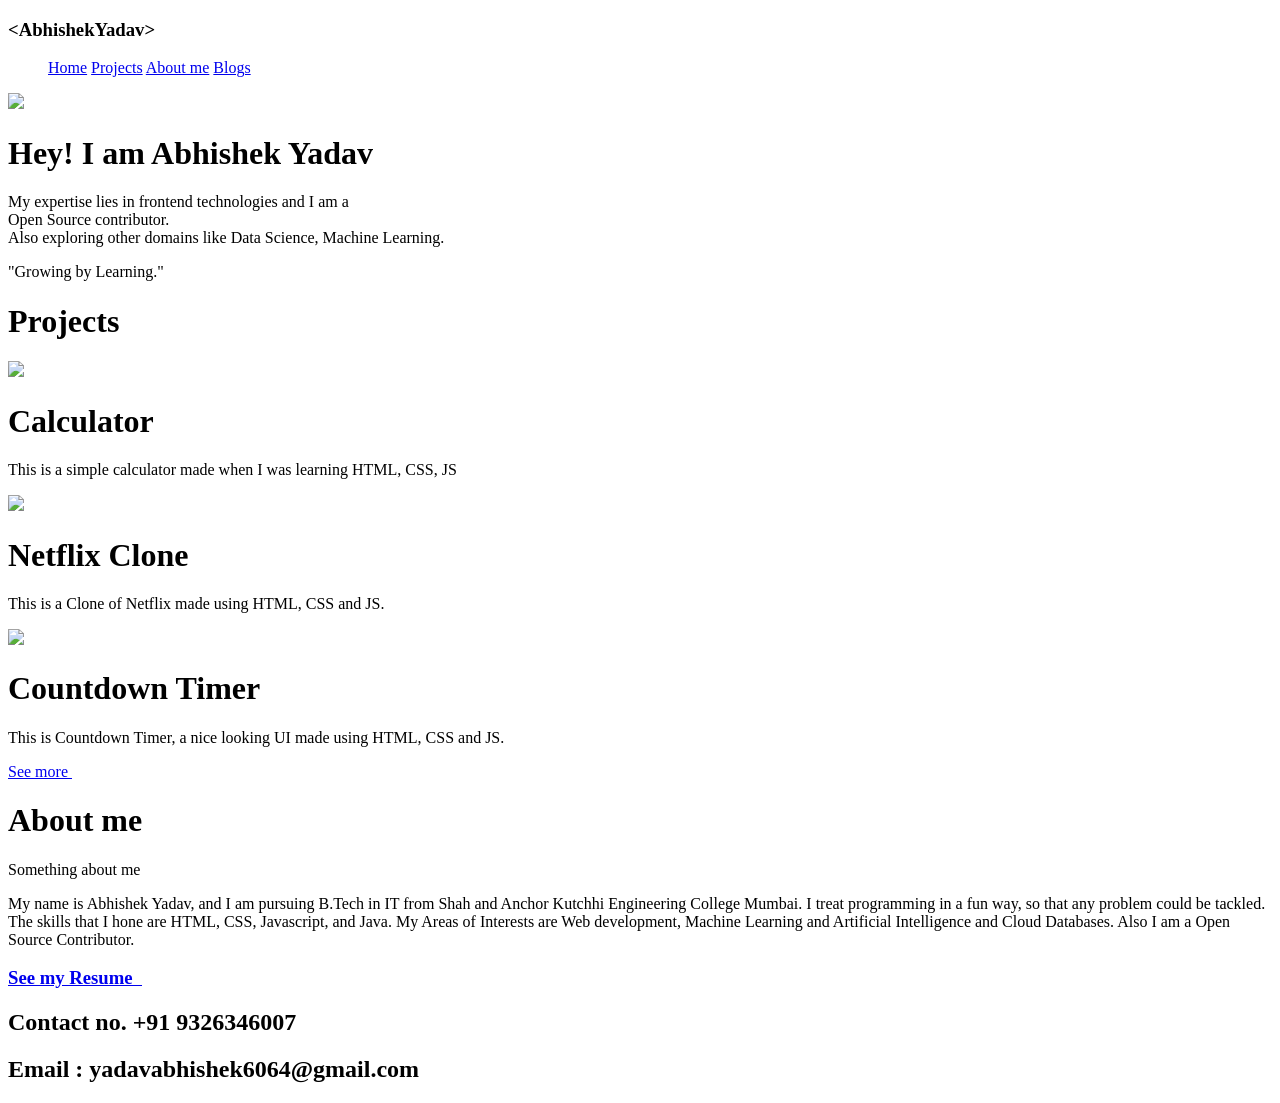
==== index.html @ 230ac6e8 "Added html file" ====
<!DOCTYPE html>
<html lang="en">
<head>
  <script src="https://kit.fontawesome.com/28524b1a00.js" crossorigin="anonymous"></script>
  <link rel="stylesheet" href="style.css">
</head>
<body>
  <header>
    <div class="nav-section">
      <h3>&lt;Abhishek<span>Yadav&gt;</span></h3>
      <nav>
        <ul>
          <a href="#">Home</a>
          <a href="#heading">Projects</a>
          <a href="#abt-me">About me</a>
          <a href="#">Blogs</a>
        </ul>
      </nav>
    </div>
    <div class="content">
      <img src="https://st3.depositphotos.com/4216129/31690/v/380/depositphotos_316901626-stock-illustration-teenage-boy-in-glasses-looking.jpg" id="profile">
      <div class="learnings">
        <h1>Hey! I am Abhishek Yadav</h1>
        <p id="desc">My expertise lies in frontend technologies and I am a <br><span>Open Source contributor.<span><br>
          Also exploring other domains like Data Science, Machine Learning.
        </p>
        <p>"Growing <span>by</span> Learning."</p>
      </div>
    </div>
    <div class="icons">
      <div class="links">
        <a href="https://github.com/abhishekY2401"><i class="fab fa-github"></i></a>
        <a href="https://www.linkedin.com/in/abhishek-yadav-1a1808205/"><i class="fab fa-linkedin-in"></i></a>
        <a href="yadavabhishek6064@gmail.com"><i class="far fa-envelope"></i></a>
      </div>
    </div>
  </header>

  <div class="projects-section">
    <h1 id="heading">Projects</h1>
    <div class="cards">
      <div class="project-1">
        <img src="http://rockcontent.com/wp-content/uploads/2021/02/interactive-calculator.png" id="calculator">
        <div class="info-1">
          <h1 id="pro-heading-1">Calculator</h1>
          <p id="pro-desc-1">This is a simple calculator made when I was learning HTML, CSS, JS</p>
          <a href="https://github.com/abhishekY2401/Simple-Calculator"><i class="fab fa-github"></i></a>
          <a href="https://codepen.io/codepen-io-abhi24/full/LYyXPKQ"><i class="fab fa-codepen"></i></a>
        </div>
      </div>
      <div class="project-2">
        <img src="https://www.wizcase.com/wp-content/uploads/2018/10/netflix_02-autoresized41reY.jpg" id="netflix">
        <div class="info-2">
          <h1 id="pro-heading-2">Netflix Clone</h1>
          <p id="pro-desc-2">This is a Clone of Netflix made using HTML, CSS and JS.</p>
          <a href="https://github.com/abhishekY2401/Simple-Calculator"><i class="fab fa-github"></i></a>
          <a href="https://codepen.io/codepen-io-abhi24/full/LYyXPKQ"><i class="fab fa-codepen"></i></a>
        </div>
      </div>
      <div class="project-3">
        <img src="https://library.kissclipart.com/20180831/lrw/kissclipart-hoodie-countdown-clipart-countdown-computer-icons-8f9355960125a2c9.png" id="timer">
        <div class="info-3">
          <h1 id="pro-heading-3">Countdown Timer</h1>
          <p id="pro-desc-3">This is Countdown Timer, a nice looking UI made using HTML, CSS and JS.</p>
          <a href="https://github.com/abhishekY2401/Countdown-Timer"><i class="fab fa-github"></i></a>
          <a href="https://codepen.io/codepen-io-abhi24/full/WNjVxop"><i class="fab fa-codepen"></i></a>
        </div>
      </div>
      <a href="#" id="more-pro">See more&nbsp;<i class="fas fa-long-arrow-alt-right"></i></a>
    </div>
  </div>

  <div class="about-me">
    <div>
      <h1 id="abt-me">About me</h1>
      <p id="mee">Something about me</p>
      <p id="me">My name is Abhishek Yadav, and I am pursuing B.Tech in IT from Shah and Anchor Kutchhi Engineering College
      Mumbai. I treat programming in a fun way, so that any problem could be tackled. The skills that I hone are HTML, CSS, Javascript,
      and Java. My Areas of Interests are Web development, Machine Learning and Artificial Intelligence and Cloud Databases.
      Also I am a Open Source Contributor.</p> 

      <a href="#"><h3 id="resume">See my Resume&nbsp;&nbsp;<i class="fas fa-long-arrow-alt-right"></i></h3></a>
    </div>
  </div>

  <footer>
    <a><i class="fas fa-phone-alt"></i></a>
    <h2 id="contact">Contact no.&nbsp;+91 9326346007</h2>
    <a><i class="far fa-envelope"></i></a>
    <h2 id="email">Email : yadavabhishek6064@gmail.com</h2>
  </footer>
</body>
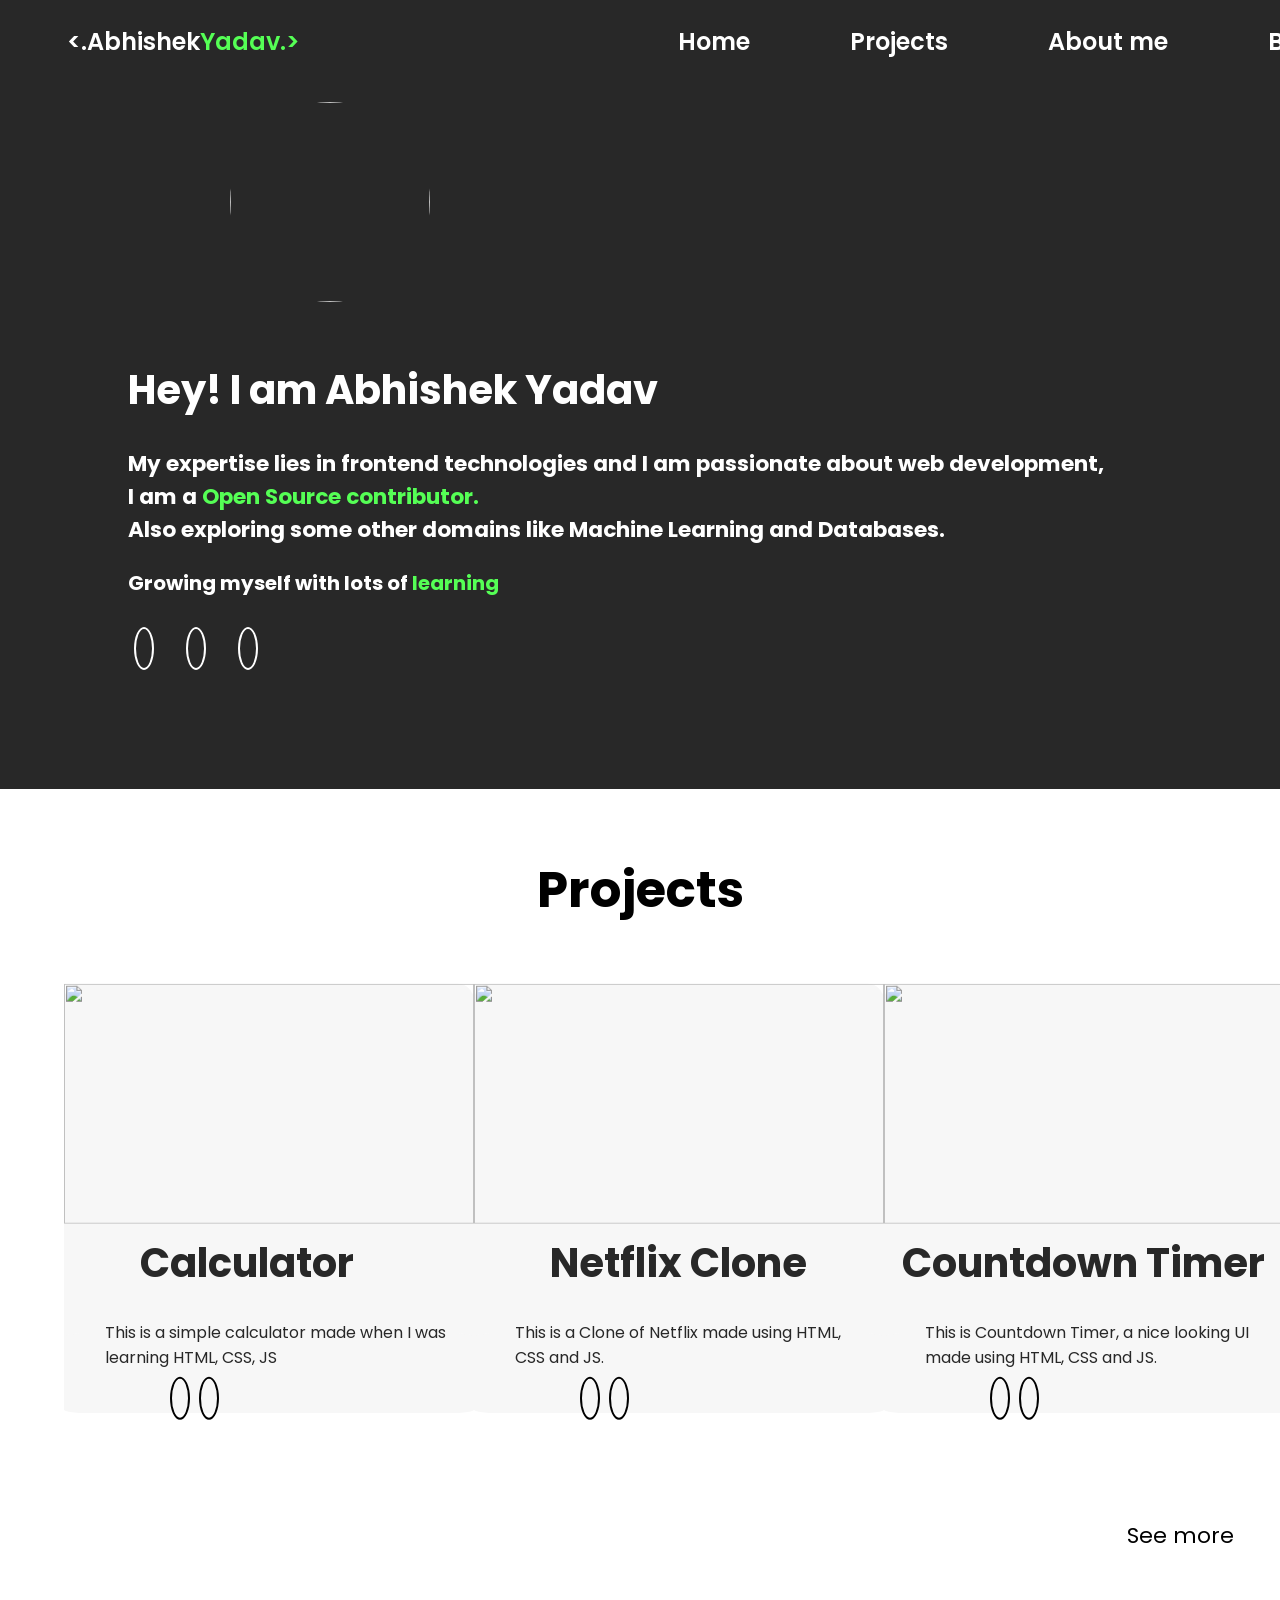
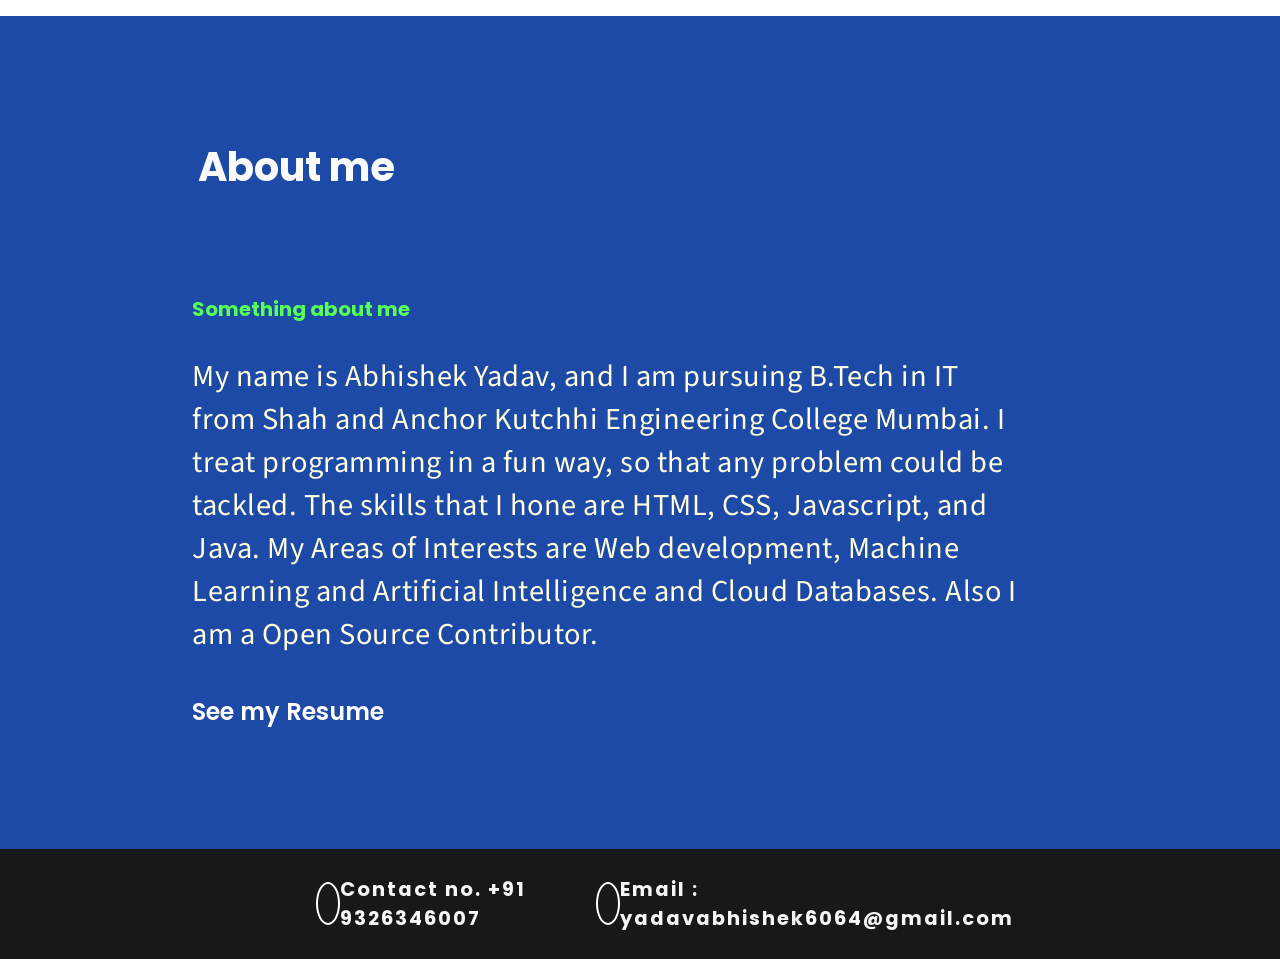
==== commit 2874f883: "Made new changes in html and css file" ====
--- a/index.html
+++ b/index.html
@@ -7,7 +7,7 @@
 <body>
   <header>
     <div class="nav-section">
-      <h3>&lt;Abhishek<span>Yadav&gt;</span></h3>
+      <h3>&lt;.Abhishek<span>Yadav.&gt;</span></h3>
       <nav>
         <ul>
           <a href="#">Home</a>
@@ -21,10 +21,10 @@
       <img src="https://st3.depositphotos.com/4216129/31690/v/380/depositphotos_316901626-stock-illustration-teenage-boy-in-glasses-looking.jpg" id="profile">
       <div class="learnings">
         <h1>Hey! I am Abhishek Yadav</h1>
-        <p id="desc">My expertise lies in frontend technologies and I am a <br><span>Open Source contributor.<span><br>
-          Also exploring other domains like Data Science, Machine Learning.
+        <p id="desc">My expertise lies in frontend technologies and I am passionate about web development,<br>I am a <span>Open Source contributor.</span><br>
+          Also exploring some other domains like Machine Learning and Databases.
         </p>
-        <p>"Growing <span>by</span> Learning."</p>
+        <p>Growing myself with lots of <span>learning</span></p>
       </div>
     </div>
     <div class="icons">
@@ -64,10 +64,10 @@
           <p id="pro-desc-3">This is Countdown Timer, a nice looking UI made using HTML, CSS and JS.</p>
           <a href="https://github.com/abhishekY2401/Countdown-Timer"><i class="fab fa-github"></i></a>
           <a href="https://codepen.io/codepen-io-abhi24/full/WNjVxop"><i class="fab fa-codepen"></i></a>
-        </div>
+        </div>  
       </div>
-      <a href="#" id="more-pro">See more&nbsp;<i class="fas fa-long-arrow-alt-right"></i></a>
     </div>
+    <a href="#" id="more-pro">See more&nbsp;<i class="fas fa-long-arrow-alt-right"></i></a>
   </div>
 
   <div class="about-me">
--- a/style.css
+++ b/style.css
@@ -0,0 +1,230 @@
+@import url("https://fonts.googleapis.com/css2?family=Poppins:wght@500&display=swap");
+@import url('https://fonts.googleapis.com/css2?family=Source+Sans+Pro:wght@600&display=swap');
+
+* {
+  box-sizing: border-box;
+  font-family: "Poppins", serif;
+  scroll-behavior: smooth;
+}
+body {
+  margin: 0;
+  padding: 0;
+  border: 0;
+  outline: 0;
+  font-size: 100%;
+  max-width: 100%;
+}
+header {
+  position: relative;
+  background: #282828;
+  width: 100%;
+  height: 100%;
+  overflow-x: hidden;
+}
+.nav-section {
+  width: 100%;
+  display: flex;
+  position: relative;
+}
+h3 {
+  font-weight: 600;
+  font-size: 24px;
+  margin: 16px;
+  color: white;
+  transform: translate(4vw, 8px);
+}
+span {
+  color: #55ff55;
+}
+nav {
+  transform: translate(42vw, 0px);
+  position: absolute;
+}
+ul {
+  list-style: none;
+  font-weight: 600;
+  font-size: 24px;
+  display: flex;
+}
+header a {
+  text-decoration: none;
+  margin-left: 100px;
+  color: white;
+}
+header p {
+  color: white;
+  font-size: 1.25em;
+  margin-left: 10vw;
+  font-weight: 700;
+}
+#desc {
+  font-size: 1.35em;
+}
+#profile {
+  width: 200px;
+  height: 200px;
+  border-radius: 50%;
+  box-shadow: -2px 6 15px 20px #181818;
+  margin: 35px 0 0 18vw;
+}
+h1 {
+  color: white;
+  margin-left: 10vw;
+  margin-top: 4vw;
+  font-size: 40px;
+}
+.links {
+  margin-left: 8vw;
+  margin-top: 3vw;
+  padding-bottom: 10vw;
+}
+.links .fab,
+.fa,
+.far {
+  font-weight: 700;
+  margin-left: -68px;
+  border: 2px solid white;
+  border-radius: 50%;
+  padding: 8px;
+}
+.projects-section {
+  background-color: white;
+  width: 100%;
+  height: 100%;
+}
+.projects-section a {
+  color: white;
+  margin-left: 7vw;
+}
+#heading {
+  font-size: 50px;
+  color: black;
+  margin: 0;
+  margin-top: 5vw;
+  text-align: center;
+}
+.cards {
+  display: flex;
+  justify-content: space-between;
+  align-items: center;
+  transform: translate(0%, -20%);
+  margin-top: 60px;
+  padding-left: 5vw;
+  padding-right: 5vw;
+}
+.cards div {
+  width: 410px;
+  border-radius: 4%;
+  background-color: #f7f7f7;
+  margin-top: 8vw;
+}
+.cards img {
+  width: 100%;
+  height: 240px;
+}
+#more-pro {
+  color: black;
+  font-size: 1.35em;
+  float: right;
+  padding-right: 40px;
+  margin-bottom: 5vw;
+  text-decoration: none;
+}
+.cards .info-1,
+.info-2,
+.info-3 {
+  padding: 2px 16px;
+}
+.cards h1 {
+  color: #282828;
+  margin-top: -8vw;
+  margin-left: 1.5em;
+}
+#pro-heading-3 {
+  margin-left: 1.8px;
+}
+.cards p {
+  color: #282828;
+  margin-left: 25px;
+}
+.cards .fab,
+.fa {
+  color: #181818;
+  border: 2px solid black;
+  border-radius: 50%;
+  padding: 8px;
+  margin-right: -80px;
+  margin-bottom: 30px;
+}
+.about-me {
+  background-color: #1d49a7;
+  width: 100%;
+  height: 100%;
+  overflow-x: hidden;
+}
+.about-me h1 {
+  color: #fafafa;
+  padding: 70px;
+}
+#mee {
+  color: #55ff55;
+  margin-left: 15vw;
+  font-size: 1.25em;
+  font-weight: 700;
+}
+.about-me a {
+  text-decoration: none;
+}
+#me {
+  letter-spacing: 0.5px;
+  padding-right: 20vw;
+  padding-left: 15vw;
+  color: lightyellow;
+  font-size: 1.9em;
+  font-family: 'Source Sans Pro', sans-serif;
+}
+#resume {
+  margin-left: 11vw;
+  margin-bottom: 10vw;
+}
+footer {
+  background-color: #181818;
+  color: whitesmoke;
+  display: flex;
+  justify-content: space-between;
+  align-items: center;
+  font-size: small;
+  padding: 10px;
+  overflow-x: hidden;
+}
+footer a {
+  margin-left: 50px;
+}
+footer .fas,
+.fa {
+  border: 2px solid white;
+  margin-left: 20vw;
+  border-radius: 50%;
+  padding: 10px;
+}
+footer h2 {
+  letter-spacing: 2px;
+}
+#email {
+  margin-right: 20vw;
+}
+footer .far,
+.fa {
+  margin-left: -10px;
+  padding: 10px;
+}
+
+@media screen and (max-width: 600px) {
+  * {
+    width: 100%;
+    background-color: #55ff55;
+  }
+  .projects-section {
+    width: 50%;
+  }
+}
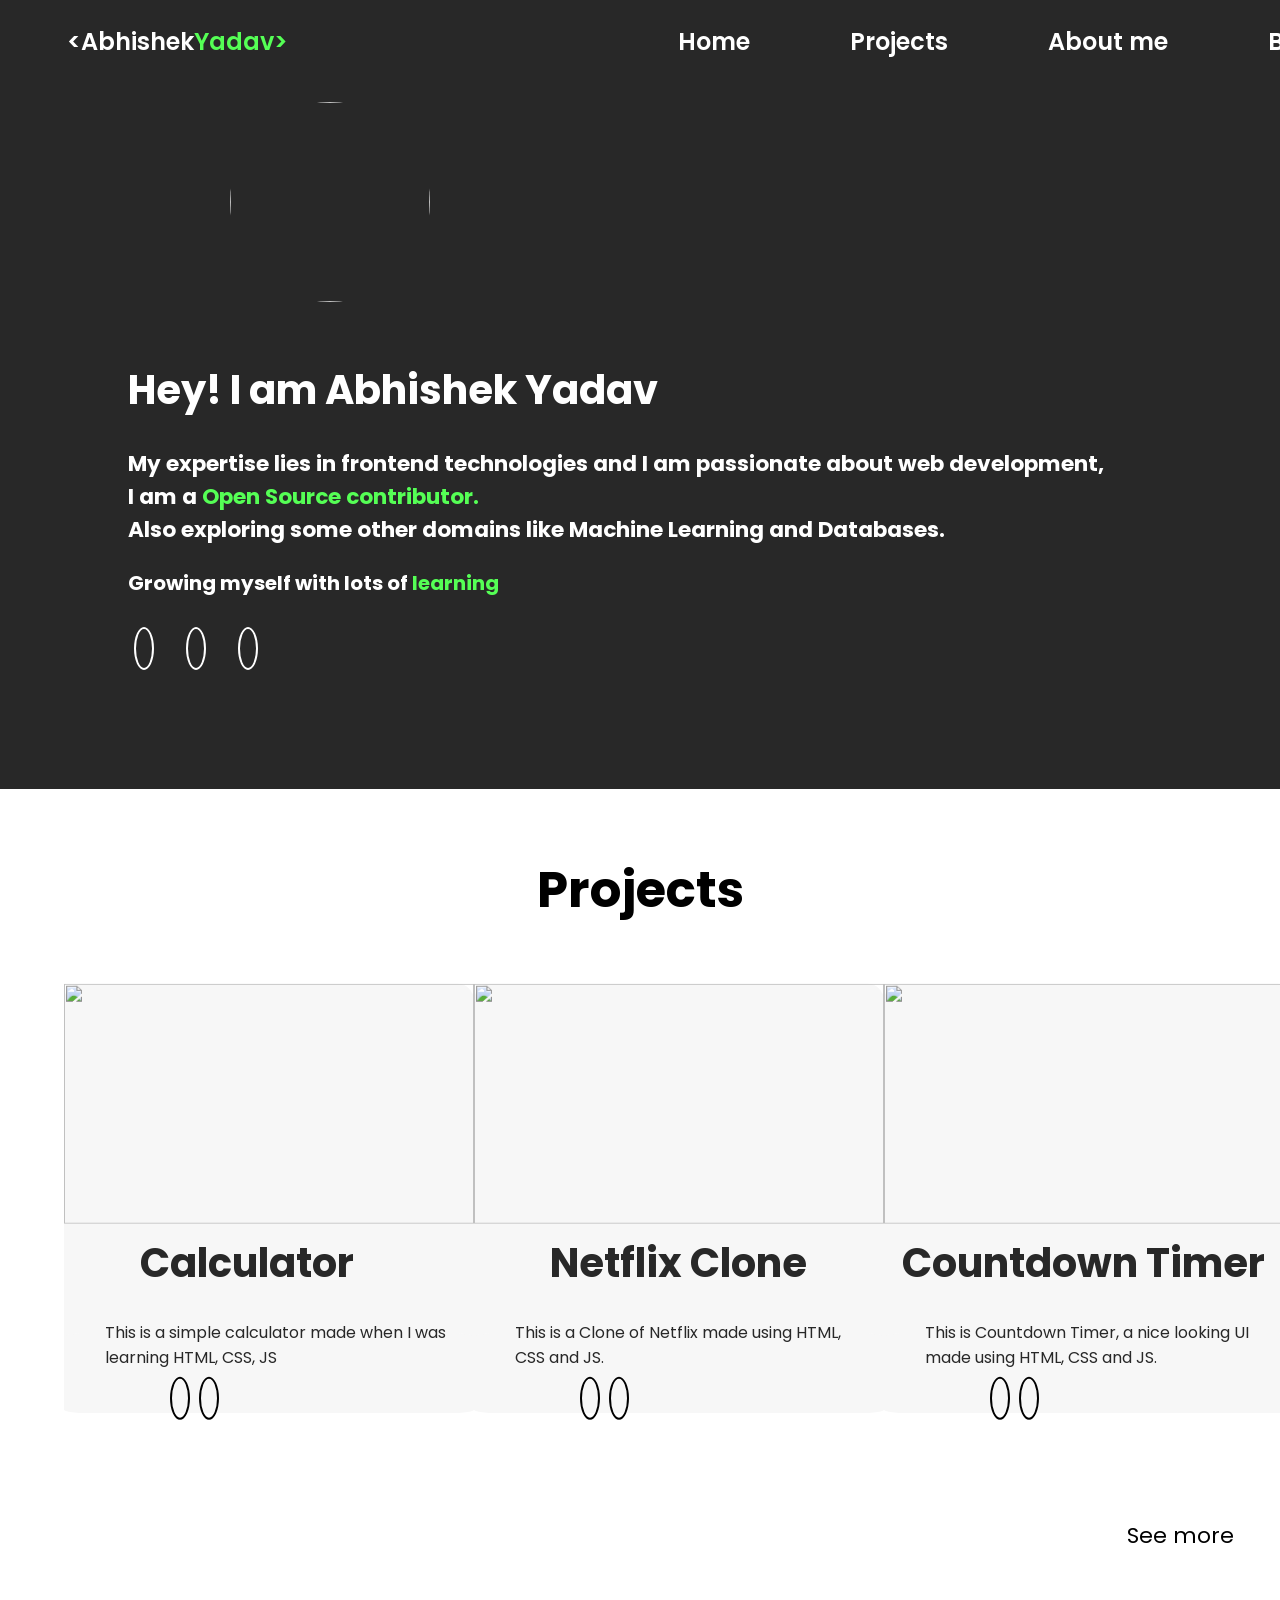
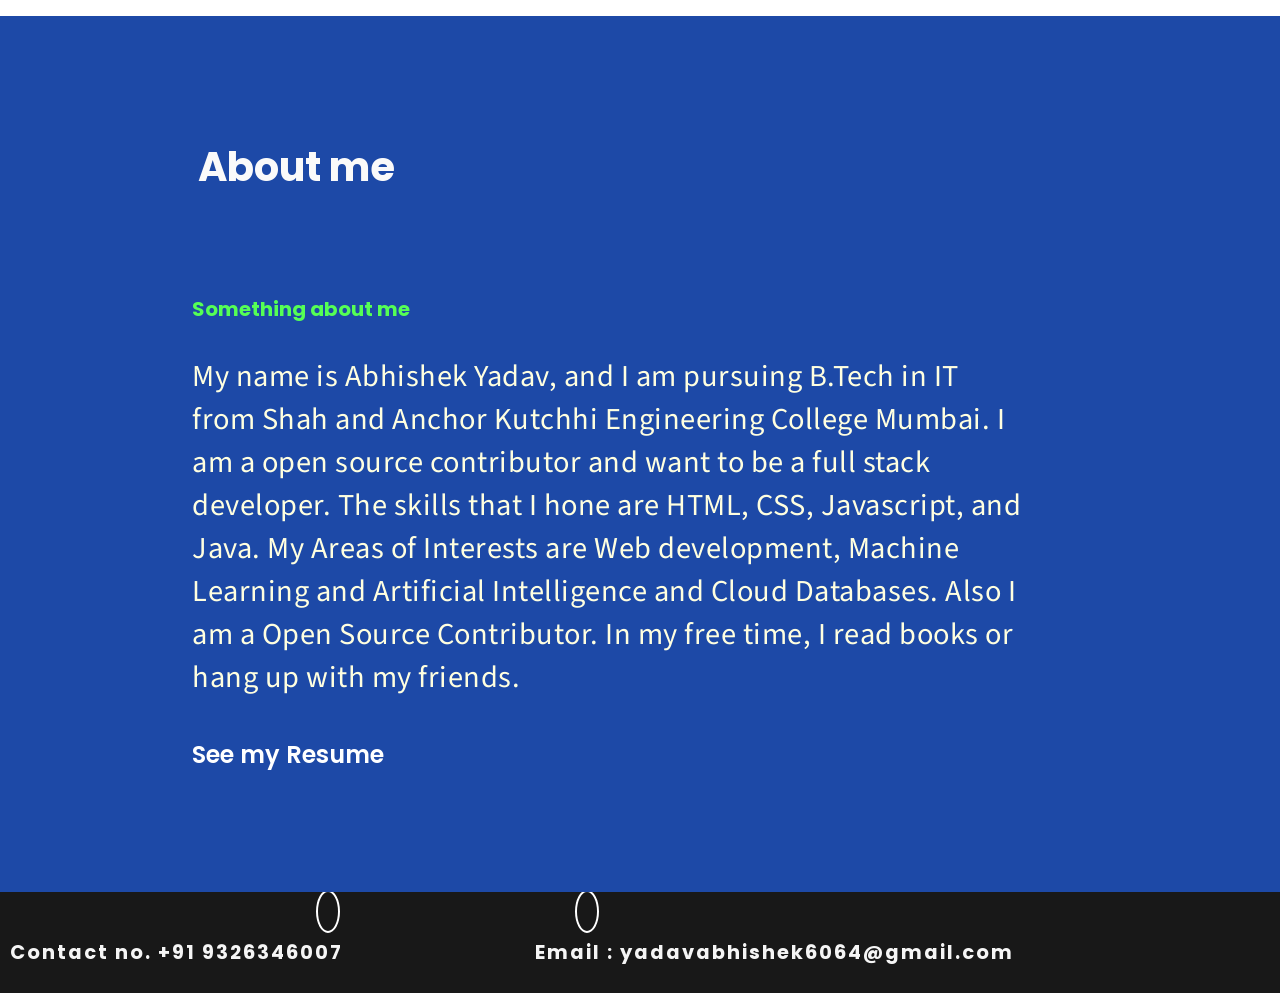
==== commit 230085d4: "Updated index.html" ====
--- a/index.html
+++ b/index.html
@@ -1,92 +1,100 @@
 <!DOCTYPE html>
 <html lang="en">
-<head>
-  <script src="https://kit.fontawesome.com/28524b1a00.js" crossorigin="anonymous"></script>
-  <link rel="stylesheet" href="style.css">
-</head>
-<body>
-  <header>
-    <div class="nav-section">
-      <h3>&lt;.Abhishek<span>Yadav.&gt;</span></h3>
-      <nav>
-        <ul>
-          <a href="#">Home</a>
-          <a href="#heading">Projects</a>
-          <a href="#abt-me">About me</a>
-          <a href="#">Blogs</a>
-        </ul>
-      </nav>
+  <head>
+    <meta charset="UTF-8">
+    <meta http-equiv="X-UA-Compatible" content="IE=edge">
+    <meta name="viewport" content="width=device-width, initial-scale=1.0">
+    <script src="https://kit.fontawesome.com/28524b1a00.js" crossorigin="anonymous"></script>
+    <link rel="stylesheet" href="style.css">
+  </head>
+  <body>
+    <header>
+      <div class="nav-section">
+        <h3>&lt;Abhishek<span>Yadav&gt;</span></h3>
+        <nav>
+          <ul>
+            <a href="#">Home</a>
+            <a href="#heading">Projects</a>
+            <a href="#abt-me">About me</a>
+            <a href="#">Blogs</a>
+          </ul>
+        </nav>
+      </div>
+      <div class="content">
+        <img src="https://st3.depositphotos.com/4216129/31690/v/380/depositphotos_316901626-stock-illustration-teenage-boy-in-glasses-looking.jpg" id="profile">
+        <div class="learnings">
+          <h1>Hey! I am Abhishek Yadav</h1>
+          <p id="desc">My expertise lies in frontend technologies and I am passionate about web development,<br>I am a <span>Open Source contributor.</span><br>
+            Also exploring some other domains like Machine Learning and Databases.
+          </p>
+          <p>Growing myself with lots of <span>learning</span></p>
+        </div>
+      </div>
+      <div class="icons">
+        <div class="links">
+          <a href="https://github.com/abhishekY2401"><i class="fab fa-github"></i></a>
+          <a href="https://www.linkedin.com/in/abhishek-yadav-1a1808205/"><i class="fab fa-linkedin-in"></i></a>
+          <a href="yadavabhishek6064@gmail.com"><i class="far fa-envelope"></i></a>
+        </div>
+      </div>
+    </header>
+
+    <div class="projects-section">
+      <h1 id="heading">Projects</h1>
+      <div class="cards">
+        <div class="project-1">
+          <img src="http://rockcontent.com/wp-content/uploads/2021/02/interactive-calculator.png" id="calculator">
+          <div class="info-1">
+            <h1 id="pro-heading-1">Calculator</h1>
+            <p id="pro-desc-1">This is a simple calculator made when I was learning HTML, CSS, JS</p>
+            <a href="https://github.com/abhishekY2401/Simple-Calculator"><i class="fab fa-github"></i></a>
+            <a href="https://codepen.io/codepen-io-abhi24/full/LYyXPKQ"><i class="fab fa-codepen"></i></a>
+          </div>
+        </div>
+        <div class="project-2">
+          <img src="https://www.wizcase.com/wp-content/uploads/2018/10/netflix_02-autoresized41reY.jpg" id="netflix">
+          <div class="info-2">
+            <h1 id="pro-heading-2">Netflix Clone</h1>
+            <p id="pro-desc-2">This is a Clone of Netflix made using HTML, CSS and JS.</p>
+            <a href="https://github.com/abhishekY2401/Simple-Calculator"><i class="fab fa-github"></i></a>
+            <a href="https://codepen.io/codepen-io-abhi24/full/LYyXPKQ"><i class="fab fa-codepen"></i></a>
+          </div>
+        </div>
+        <div class="project-3">
+          <img src="https://library.kissclipart.com/20180831/lrw/kissclipart-hoodie-countdown-clipart-countdown-computer-icons-8f9355960125a2c9.png" id="timer">
+          <div class="info-3">
+            <h1 id="pro-heading-3">Countdown Timer</h1>
+            <p id="pro-desc-3">This is Countdown Timer, a nice looking UI made using HTML, CSS and JS.</p>
+            <a href="https://github.com/abhishekY2401/Countdown-Timer"><i class="fab fa-github"></i></a>
+            <a href="https://codepen.io/codepen-io-abhi24/full/WNjVxop"><i class="fab fa-codepen"></i></a>
+          </div>  
+        </div>
+      </div>
+      <a href="#" id="more-pro">See more&nbsp;<i class="fas fa-long-arrow-alt-right"></i></a>
     </div>
-    <div class="content">
-      <img src="https://st3.depositphotos.com/4216129/31690/v/380/depositphotos_316901626-stock-illustration-teenage-boy-in-glasses-looking.jpg" id="profile">
-      <div class="learnings">
-        <h1>Hey! I am Abhishek Yadav</h1>
-        <p id="desc">My expertise lies in frontend technologies and I am passionate about web development,<br>I am a <span>Open Source contributor.</span><br>
-          Also exploring some other domains like Machine Learning and Databases.
-        </p>
-        <p>Growing myself with lots of <span>learning</span></p>
+
+    <div class="about-me">
+      <div>
+        <h1 id="abt-me">About me</h1>
+        <p id="mee">Something about me</p>
+        <p id="me">My name is Abhishek Yadav, and I am pursuing B.Tech in IT from Shah and Anchor Kutchhi Engineering College
+        Mumbai. I am a open source contributor and want to be a full stack developer. The skills that I hone are HTML, CSS, Javascript,
+        and Java. My Areas of Interests are Web development, Machine Learning and Artificial Intelligence and Cloud Databases.
+        Also I am a Open Source Contributor. In my free time, I read books or hang up with my friends.</p> 
+
+        <a href="abhishek_Resume.pdf" download="Abhishek Resume"><h3 id="resume">See my Resume&nbsp;&nbsp;<i class="fas fa-long-arrow-alt-right"></i></h3></a>
       </div>
     </div>
-    <div class="icons">
-      <div class="links">
-        <a href="https://github.com/abhishekY2401"><i class="fab fa-github"></i></a>
-        <a href="https://www.linkedin.com/in/abhishek-yadav-1a1808205/"><i class="fab fa-linkedin-in"></i></a>
-        <a href="yadavabhishek6064@gmail.com"><i class="far fa-envelope"></i></a>
+
+    <footer>
+      <div class="call">
+      <a><i class="fas fa-phone-alt"></i></a>
+      <h2 id="contact">Contact no.&nbsp;+91 9326346007</h2>
       </div>
-    </div>
-  </header>
-
-  <div class="projects-section">
-    <h1 id="heading">Projects</h1>
-    <div class="cards">
-      <div class="project-1">
-        <img src="http://rockcontent.com/wp-content/uploads/2021/02/interactive-calculator.png" id="calculator">
-        <div class="info-1">
-          <h1 id="pro-heading-1">Calculator</h1>
-          <p id="pro-desc-1">This is a simple calculator made when I was learning HTML, CSS, JS</p>
-          <a href="https://github.com/abhishekY2401/Simple-Calculator"><i class="fab fa-github"></i></a>
-          <a href="https://codepen.io/codepen-io-abhi24/full/LYyXPKQ"><i class="fab fa-codepen"></i></a>
-        </div>
+      <div class="mail">
+      <a><i class="far fa-envelope"></i></a>
+      <h2 id="email">Email : yadavabhishek6064@gmail.com</h2>
       </div>
-      <div class="project-2">
-        <img src="https://www.wizcase.com/wp-content/uploads/2018/10/netflix_02-autoresized41reY.jpg" id="netflix">
-        <div class="info-2">
-          <h1 id="pro-heading-2">Netflix Clone</h1>
-          <p id="pro-desc-2">This is a Clone of Netflix made using HTML, CSS and JS.</p>
-          <a href="https://github.com/abhishekY2401/Simple-Calculator"><i class="fab fa-github"></i></a>
-          <a href="https://codepen.io/codepen-io-abhi24/full/LYyXPKQ"><i class="fab fa-codepen"></i></a>
-        </div>
-      </div>
-      <div class="project-3">
-        <img src="https://library.kissclipart.com/20180831/lrw/kissclipart-hoodie-countdown-clipart-countdown-computer-icons-8f9355960125a2c9.png" id="timer">
-        <div class="info-3">
-          <h1 id="pro-heading-3">Countdown Timer</h1>
-          <p id="pro-desc-3">This is Countdown Timer, a nice looking UI made using HTML, CSS and JS.</p>
-          <a href="https://github.com/abhishekY2401/Countdown-Timer"><i class="fab fa-github"></i></a>
-          <a href="https://codepen.io/codepen-io-abhi24/full/WNjVxop"><i class="fab fa-codepen"></i></a>
-        </div>  
-      </div>
-    </div>
-    <a href="#" id="more-pro">See more&nbsp;<i class="fas fa-long-arrow-alt-right"></i></a>
-  </div>
-
-  <div class="about-me">
-    <div>
-      <h1 id="abt-me">About me</h1>
-      <p id="mee">Something about me</p>
-      <p id="me">My name is Abhishek Yadav, and I am pursuing B.Tech in IT from Shah and Anchor Kutchhi Engineering College
-      Mumbai. I treat programming in a fun way, so that any problem could be tackled. The skills that I hone are HTML, CSS, Javascript,
-      and Java. My Areas of Interests are Web development, Machine Learning and Artificial Intelligence and Cloud Databases.
-      Also I am a Open Source Contributor.</p> 
-
-      <a href="#"><h3 id="resume">See my Resume&nbsp;&nbsp;<i class="fas fa-long-arrow-alt-right"></i></h3></a>
-    </div>
-  </div>
-
-  <footer>
-    <a><i class="fas fa-phone-alt"></i></a>
-    <h2 id="contact">Contact no.&nbsp;+91 9326346007</h2>
-    <a><i class="far fa-envelope"></i></a>
-    <h2 id="email">Email : yadavabhishek6064@gmail.com</h2>
-  </footer>
-</body>
+    </footer>
+  </body>
+</html>
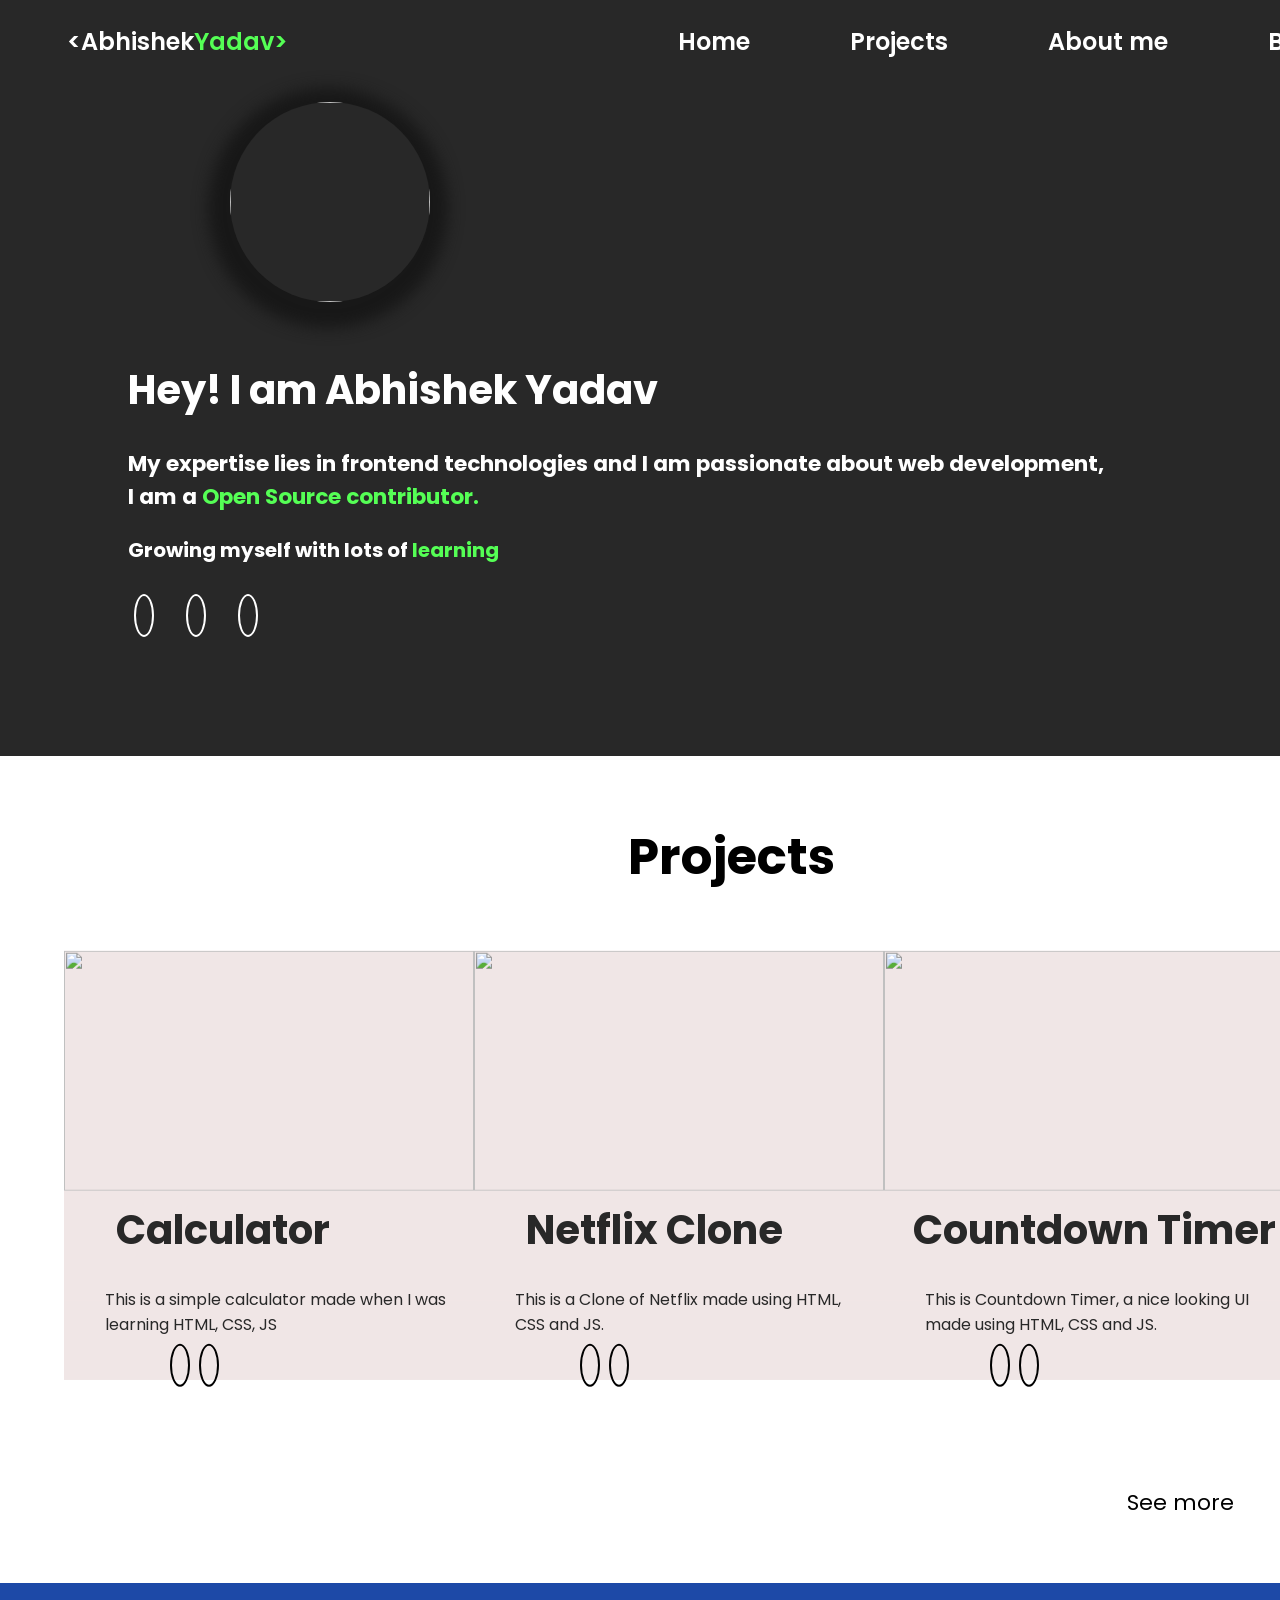
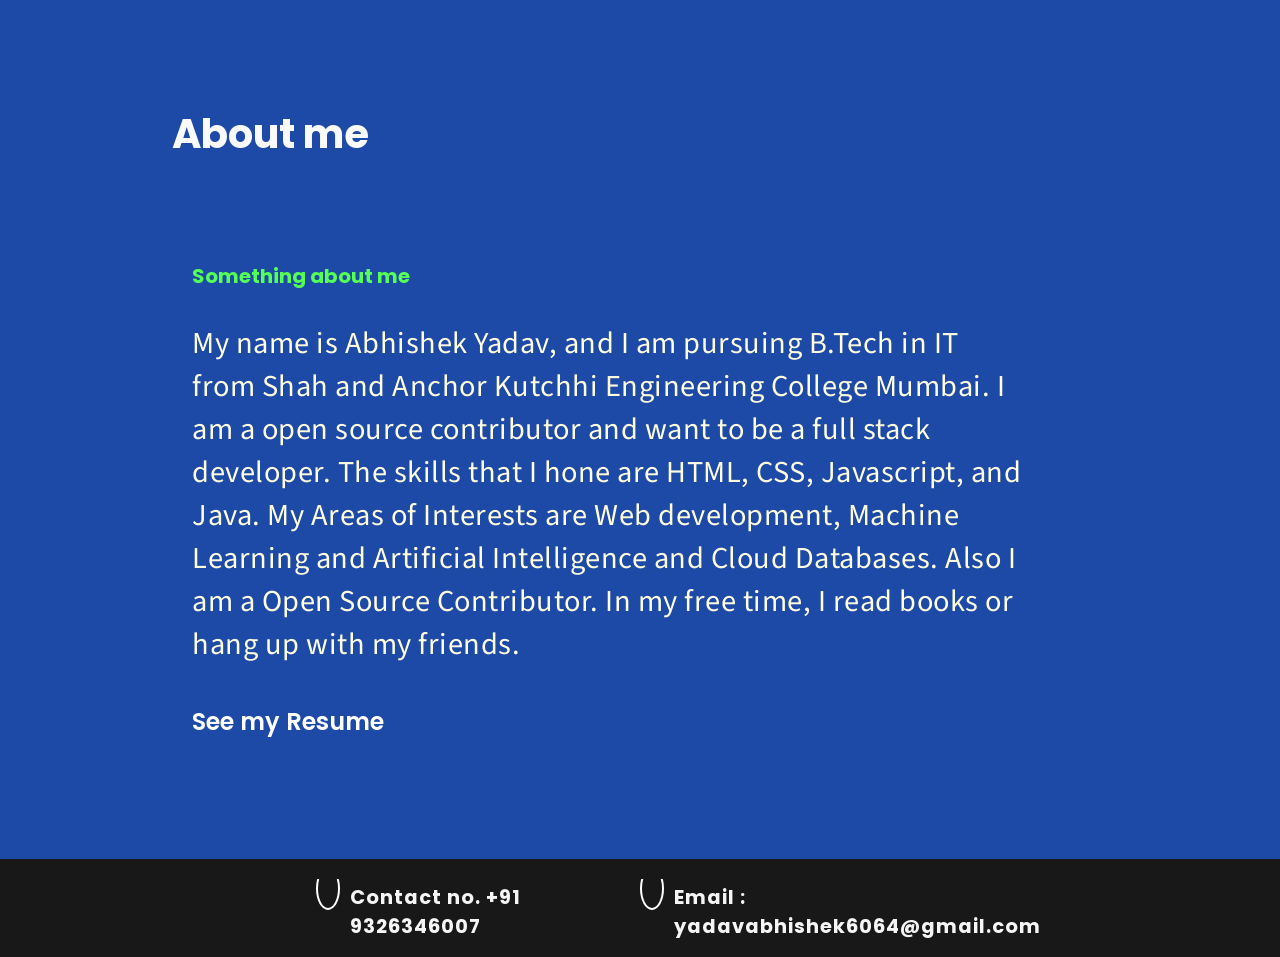
==== commit f91fb1f6: "Deleted some lines from index.html" ====
--- a/index.html
+++ b/index.html
@@ -24,8 +24,7 @@
         <img src="https://st3.depositphotos.com/4216129/31690/v/380/depositphotos_316901626-stock-illustration-teenage-boy-in-glasses-looking.jpg" id="profile">
         <div class="learnings">
           <h1>Hey! I am Abhishek Yadav</h1>
-          <p id="desc">My expertise lies in frontend technologies and I am passionate about web development,<br>I am a <span>Open Source contributor.</span><br>
-            Also exploring some other domains like Machine Learning and Databases.
+          <p id="desc">My expertise lies in frontend technologies and I am passionate about web development,<br>I am a <span>Open Source contributor.</span>
           </p>
           <p>Growing myself with lots of <span>learning</span></p>
         </div>
@@ -82,7 +81,7 @@
         and Java. My Areas of Interests are Web development, Machine Learning and Artificial Intelligence and Cloud Databases.
         Also I am a Open Source Contributor. In my free time, I read books or hang up with my friends.</p> 
 
-        <a href="abhishek_Resume.pdf" download="Abhishek Resume"><h3 id="resume">See my Resume&nbsp;&nbsp;<i class="fas fa-long-arrow-alt-right"></i></h3></a>
+        <a href="./src/abhishek_Resume.pdf" download="Abhishek Resume"><h3 id="resume">See my Resume&nbsp;&nbsp;<i class="fas fa-long-arrow-alt-right"></i></h3></a>
       </div>
     </div>
 
--- a/style.css
+++ b/style.css
@@ -11,8 +11,8 @@
   padding: 0;
   border: 0;
   outline: 0;
-  font-size: 100%;
   max-width: 100%;
+  overflow-x: hidden;
 }
 header {
   position: relative;
@@ -54,7 +54,8 @@
 header p {
   color: white;
   font-size: 1.25em;
-  margin-left: 10vw;
+  padding-left: 10vw;
+  padding-right: 7vw;
   font-weight: 700;
 }
 #desc {
@@ -64,12 +65,12 @@
   width: 200px;
   height: 200px;
   border-radius: 50%;
-  box-shadow: -2px 6 15px 20px #181818;
+  box-shadow: -2px 6px 15px 20px #181818;
   margin: 35px 0 0 18vw;
 }
 h1 {
   color: white;
-  margin-left: 10vw;
+  padding-left: 10vw;
   margin-top: 4vw;
   font-size: 40px;
 }
@@ -99,9 +100,8 @@
 #heading {
   font-size: 50px;
   color: black;
-  margin: 0;
   margin-top: 5vw;
-  text-align: center;
+  margin-left: 10em;
 }
 .cards {
   display: flex;
@@ -114,8 +114,7 @@
 }
 .cards div {
   width: 410px;
-  border-radius: 4%;
-  background-color: #f7f7f7;
+  background-color: #f0e6e6;
   margin-top: 8vw;
 }
 .cards img {
@@ -138,10 +137,10 @@
 .cards h1 {
   color: #282828;
   margin-top: -8vw;
-  margin-left: 1.5em;
+  margin-left: -2.3em;
 }
 #pro-heading-3 {
-  margin-left: 1.8px;
+  margin-left: -9vw;
 }
 .cards p {
   color: #282828;
@@ -165,6 +164,7 @@
 .about-me h1 {
   color: #fafafa;
   padding: 70px;
+  margin-left: 8vw;
 }
 #mee {
   color: #55ff55;
@@ -195,7 +195,7 @@
   align-items: center;
   font-size: small;
   padding: 10px;
-  overflow-x: hidden;
+  overflow: hidden;
 }
 footer a {
   margin-left: 50px;
@@ -208,23 +208,80 @@
   padding: 10px;
 }
 footer h2 {
-  letter-spacing: 2px;
+  letter-spacing: 1px;
+  margin-top: 4px;
+  padding-left: 10px;
 }
 #email {
-  margin-right: 20vw;
+  margin-right: 17vw;
 }
 footer .far,
 .fa {
   margin-left: -10px;
   padding: 10px;
 }
+footer .call, .mail {
+  display: flex;
+  position: relative;
+  top: 10px;
+  overflow: hidden;
+}
 
-@media screen and (max-width: 600px) {
-  * {
-    width: 100%;
-    background-color: #55ff55;
-  }
-  .projects-section {
-    width: 50%;
-  }
-}
+/* Media Queries */
+
+@media only screen and (max-width: 600px) {
+  #profile {
+    position: relative;
+    left: 12%;
+  }
+  h1 {
+    font-size: 6vw;
+    padding-left: 10vw;
+  }
+  .links {
+    margin-left: 4vw;
+  }
+  .cards {
+    flex-direction: column;
+    transform: translate(4px, -2%);
+    margin: auto;
+  }
+  .cards div {
+    width: 400px;
+    text-align: center;
+  }
+  .cards h1 {
+    margin-left: -9vw;
+  }
+  #heading {
+    margin-left: 23vw;
+    text-align: inherit;
+  }
+  #pro-heading-3 {
+    margin-left: -10vw;
+  }
+  .projects-section a {
+    margin: 0px auto;
+    position: relative;
+    margin-left: -9vw;
+    margin-right: 45px;
+  }
+  footer {
+    display: block;
+  }
+  .call, .mail {
+    display: flex;
+  }
+  footer .fas, .fa {
+    margin-left: 0vw;
+    margin-top: 13px;
+  }
+  footer .far, .fa {
+    margin-left: 0px;
+    margin-top: 13px;
+  }
+  h2, #email {
+    margin-right: 5vw;
+    margin-left: 12px;
+  }
+}
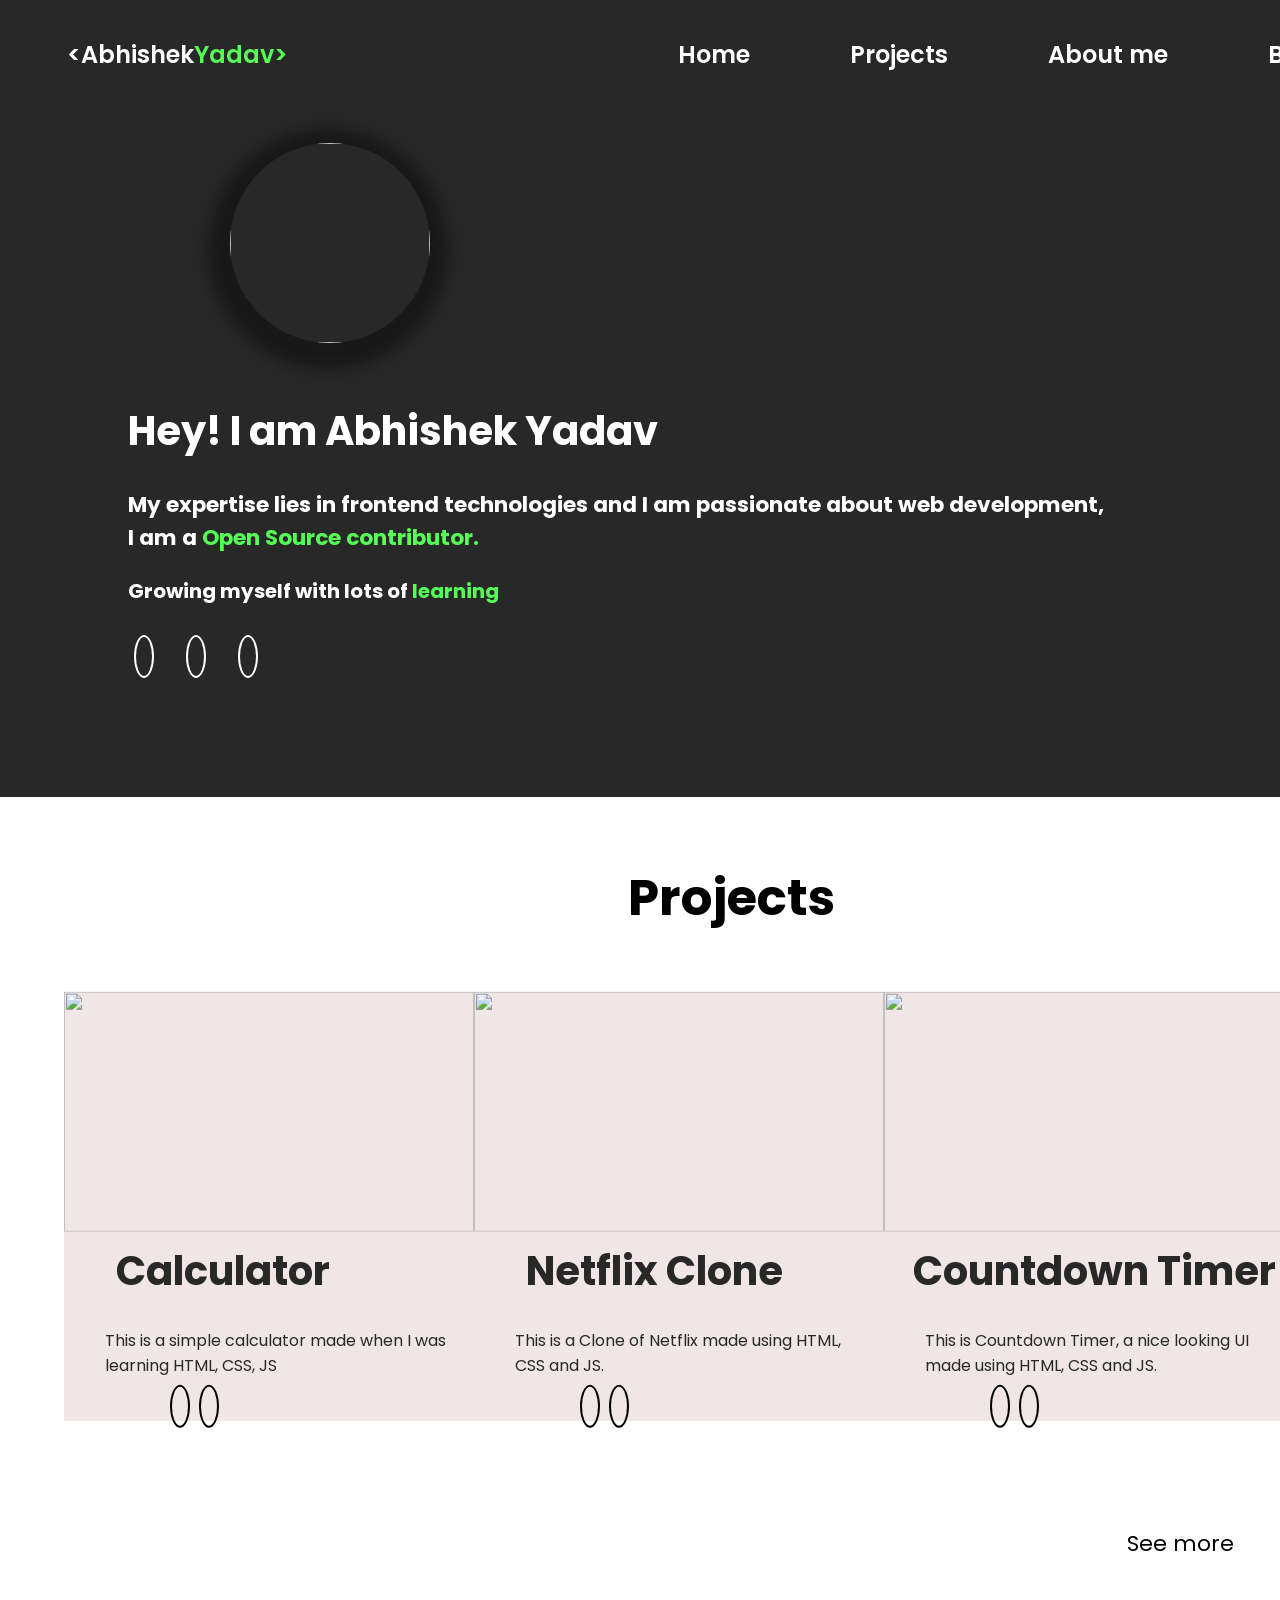
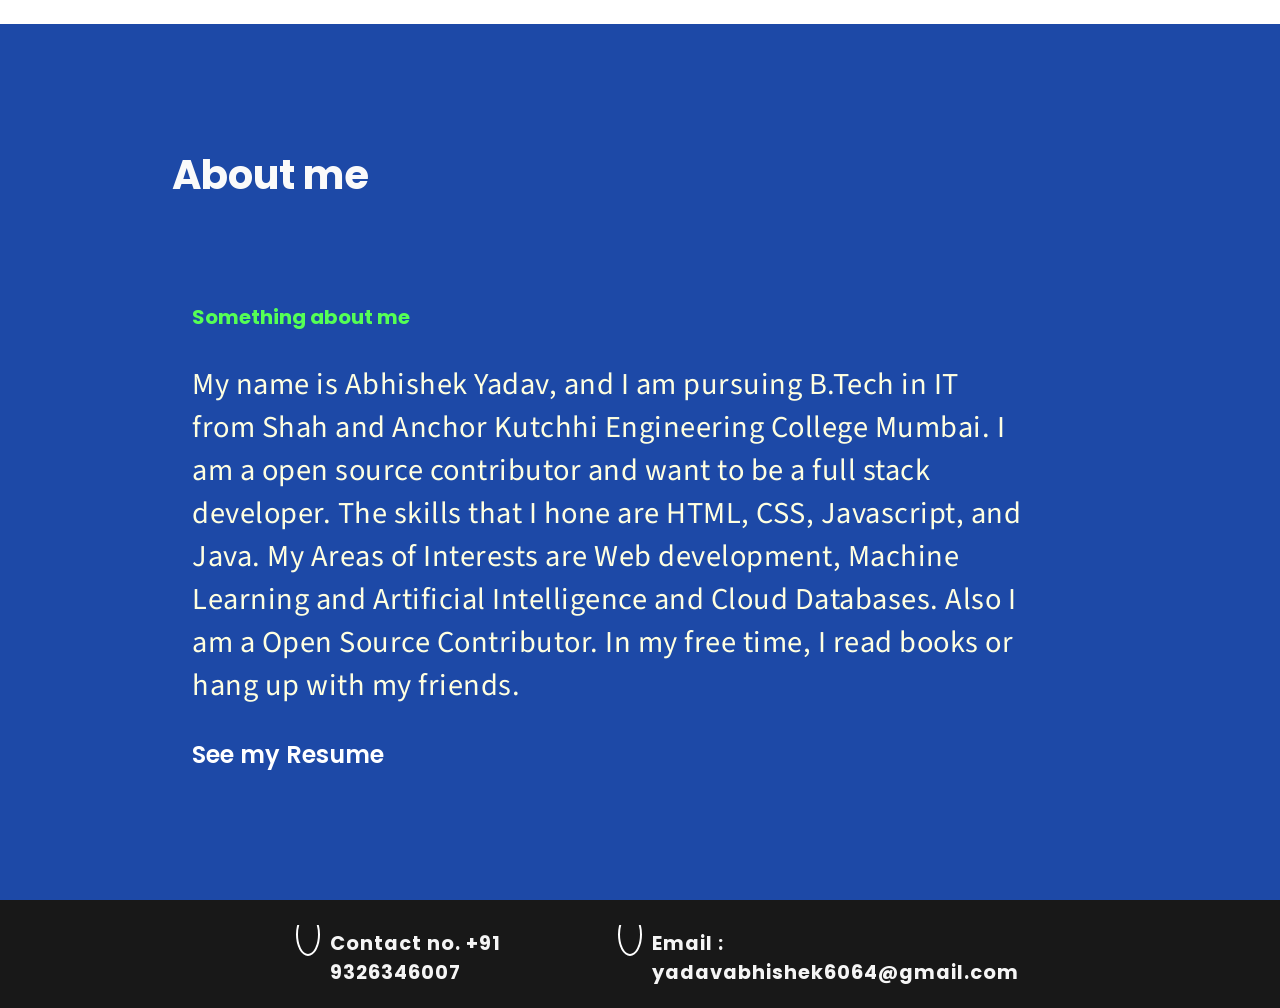
==== commit 3653ef94: "made fully mobile responsive" ====
--- a/index.html
+++ b/index.html
@@ -8,6 +8,8 @@
     <link rel="stylesheet" href="style.css">
   </head>
   <body>
+    
+    <!--Header-->
     <header>
       <div class="nav-section">
         <h3>&lt;Abhishek<span>Yadav&gt;</span></h3>
@@ -37,7 +39,7 @@
         </div>
       </div>
     </header>
-
+    <!--Projects-Section-->
     <div class="projects-section">
       <h1 id="heading">Projects</h1>
       <div class="cards">
@@ -55,8 +57,8 @@
           <div class="info-2">
             <h1 id="pro-heading-2">Netflix Clone</h1>
             <p id="pro-desc-2">This is a Clone of Netflix made using HTML, CSS and JS.</p>
-            <a href="https://github.com/abhishekY2401/Simple-Calculator"><i class="fab fa-github"></i></a>
-            <a href="https://codepen.io/codepen-io-abhi24/full/LYyXPKQ"><i class="fab fa-codepen"></i></a>
+            <a href="https://github.com/abhishekY2401/Netflix-Clone"><i class="fab fa-github"></i></a>
+            <a href="https://abhisheky2401.github.io/Netflix-Clone/"><i class="fab fa-codepen"></i></a>
           </div>
         </div>
         <div class="project-3">
@@ -71,7 +73,8 @@
       </div>
       <a href="#" id="more-pro">See more&nbsp;<i class="fas fa-long-arrow-alt-right"></i></a>
     </div>
-
+    
+    <!--About me-->
     <div class="about-me">
       <div>
         <h1 id="abt-me">About me</h1>
@@ -81,10 +84,11 @@
         and Java. My Areas of Interests are Web development, Machine Learning and Artificial Intelligence and Cloud Databases.
         Also I am a Open Source Contributor. In my free time, I read books or hang up with my friends.</p> 
 
-        <a href="./src/abhishek_Resume.pdf" download="Abhishek Resume"><h3 id="resume">See my Resume&nbsp;&nbsp;<i class="fas fa-long-arrow-alt-right"></i></h3></a>
+        <a href="abhishek_resume.pdf" download="Abhishek Resume"><h3 id="resume">See my Resume&nbsp;&nbsp;<i class="fas fa-long-arrow-alt-right"></i></h3></a>
       </div>
     </div>
-
+    
+    <!--Footer-->
     <footer>
       <div class="call">
       <a><i class="fas fa-phone-alt"></i></a>
--- a/style.css
+++ b/style.css
@@ -23,15 +23,18 @@
 }
 .nav-section {
   width: 100%;
+  height: 12vh;
   display: flex;
   position: relative;
+  justify-content: flex-start;
+  align-items: center;
 }
 h3 {
   font-weight: 600;
   font-size: 24px;
   margin: 16px;
   color: white;
-  transform: translate(4vw, 8px);
+  transform: translate(4vw, 0px);
 }
 span {
   color: #55ff55;
@@ -188,17 +191,19 @@
   margin-bottom: 10vw;
 }
 footer {
+  width: 100%;
+  height: 12vh;
   background-color: #181818;
   color: whitesmoke;
   display: flex;
-  justify-content: space-between;
+  justify-content: flex-start;
   align-items: center;
   font-size: small;
   padding: 10px;
   overflow: hidden;
 }
 footer a {
-  margin-left: 50px;
+  margin-left: 30px;
 }
 footer .fas,
 .fa {
@@ -232,14 +237,20 @@
 @media only screen and (max-width: 600px) {
   #profile {
     position: relative;
-    left: 12%;
+    left: 6%;
+  }
+  h3 {
+    font-size: 1.2rem;
   }
   h1 {
-    font-size: 6vw;
+    font-size: 1.6rem;
     padding-left: 10vw;
   }
+  #desc {
+    font-size: 1.08rem;
+  }
   .links {
-    margin-left: 4vw;
+    margin-left: 0.7em;
   }
   .cards {
     flex-direction: column;
@@ -252,6 +263,9 @@
   }
   .cards h1 {
     margin-left: -9vw;
+  }
+  header p {
+    font-size: 1.02rem;
   }
   #heading {
     margin-left: 23vw;
@@ -266,22 +280,45 @@
     margin-left: -9vw;
     margin-right: 45px;
   }
+  #more-pro {
+    padding-right: 0px;
+  }
   footer {
     display: block;
+    height: 24vh;
   }
   .call, .mail {
     display: flex;
   }
   footer .fas, .fa {
     margin-left: 0vw;
-    margin-top: 13px;
+    margin-top: 0px;
   }
   footer .far, .fa {
     margin-left: 0px;
-    margin-top: 13px;
+    margin-top: 0px;
   }
   h2, #email {
     margin-right: 5vw;
-    margin-left: 12px;
-  }
-}
+    margin-left: 10px;
+    font-size: 1rem;
+  }
+  footer h2 {
+    font-size: 1rem;
+  }
+  .about-me h1 {
+    margin-left: 0vw;
+    padding: 40px;
+  } 
+  #mee {
+    margin-left: 12vw;
+  }
+  #resume {
+    margin-left: 8vw;
+  }
+  #me {
+    padding-right: 10vw;
+    padding-left: 12vw;
+    font-size: 1.25rem;
+  }
+}
